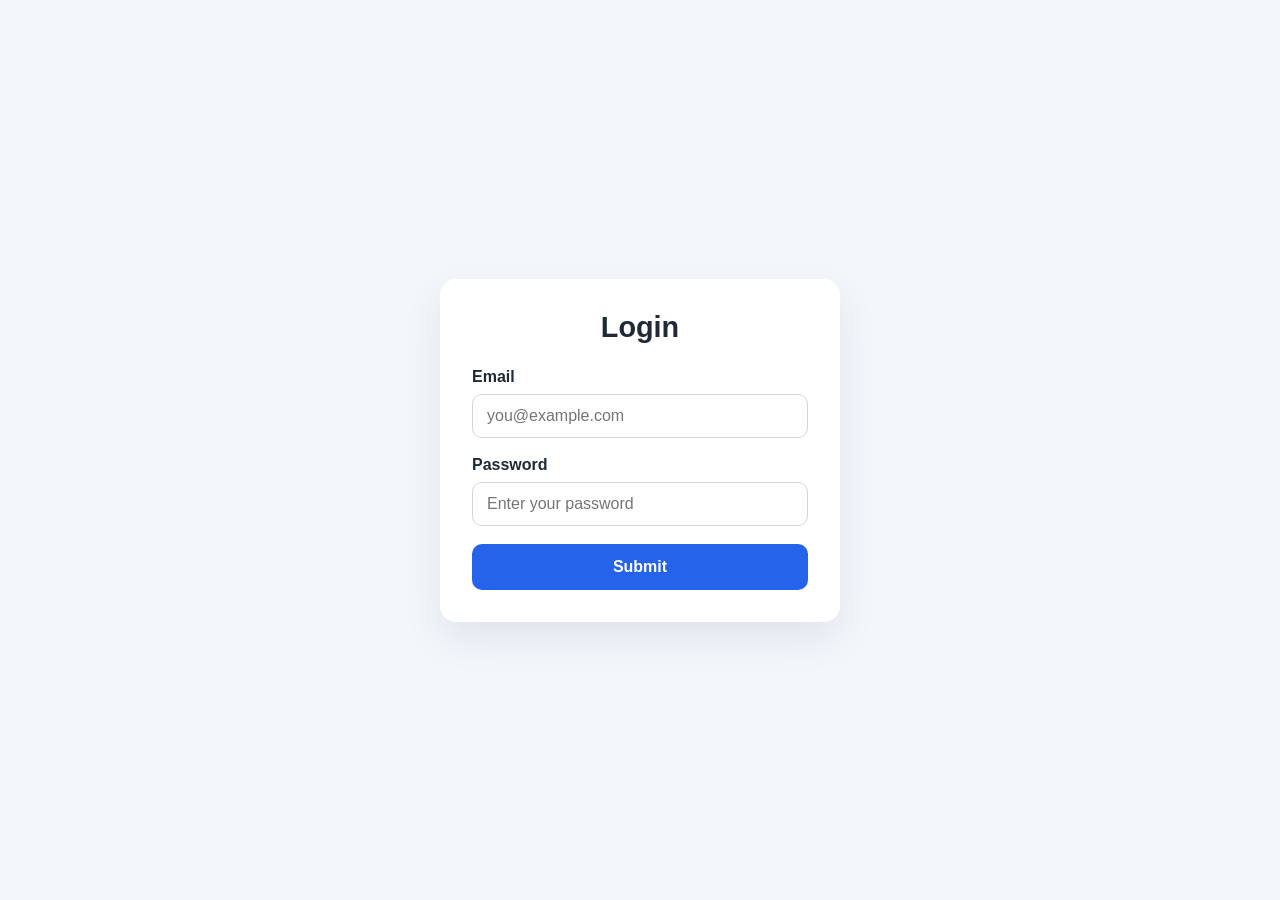
==== index.html @ dabc4637 "Initial commit" ====
<!DOCTYPE html>
<html lang="en">
<head>
    <meta charset="UTF-8">
    <meta name="viewport" content="width=device-width, initial-scale=1.0">
    <title>Digiskills</title>
    <link rel="stylesheet" href="style.css">
</head>
<body>
    <main class="form-page">
        <section class="form-card">
            <h1>Login</h1>
            <form>
                <label for="email">Email</label>
                <input type="email" id="email" name="email" placeholder="you@example.com" required>

                <label for="password">Password</label>
                <input type="password" id="password" name="password" placeholder="Enter your password" required>

                <button type="submit">Submit</button>
            </form>
        </section>
    </main>
</body>
</html>
---- style.css ----
:root {
    font-family: Arial, sans-serif;
    background: #f3f6fb;
    color: #1f2937;
}

* {
    box-sizing: border-box;
}

body, html {
    margin: 0;
    min-height: 100%;
}

.form-page {
    display: flex;
    align-items: center;
    justify-content: center;
    min-height: 100vh;
    padding: 16px;
}

.form-card {
    width: 100%;
    max-width: 400px;
    background: #ffffff;
    padding: 32px;
    border-radius: 16px;
    box-shadow: 0 16px 40px rgba(15, 23, 42, 0.08);
}

.form-card h1 {
    margin: 0 0 24px;
    font-size: 1.8rem;
    text-align: center;
}

label {
    display: block;
    margin-bottom: 8px;
    font-weight: 600;
}

input {
    width: 100%;
    padding: 12px 14px;
    margin-bottom: 18px;
    border: 1px solid #d1d5db;
    border-radius: 10px;
    font-size: 1rem;
}

input:focus {
    outline: none;
    border-color: #2563eb;
    box-shadow: 0 0 0 4px rgba(37, 99, 235, 0.12);
}

button {
    width: 100%;
    padding: 14px;
    background: #2563eb;
    color: white;
    border: none;
    border-radius: 10px;
    font-size: 1rem;
    font-weight: 700;
    cursor: pointer;
}

button:hover {
    background: #1d4ed8;
}
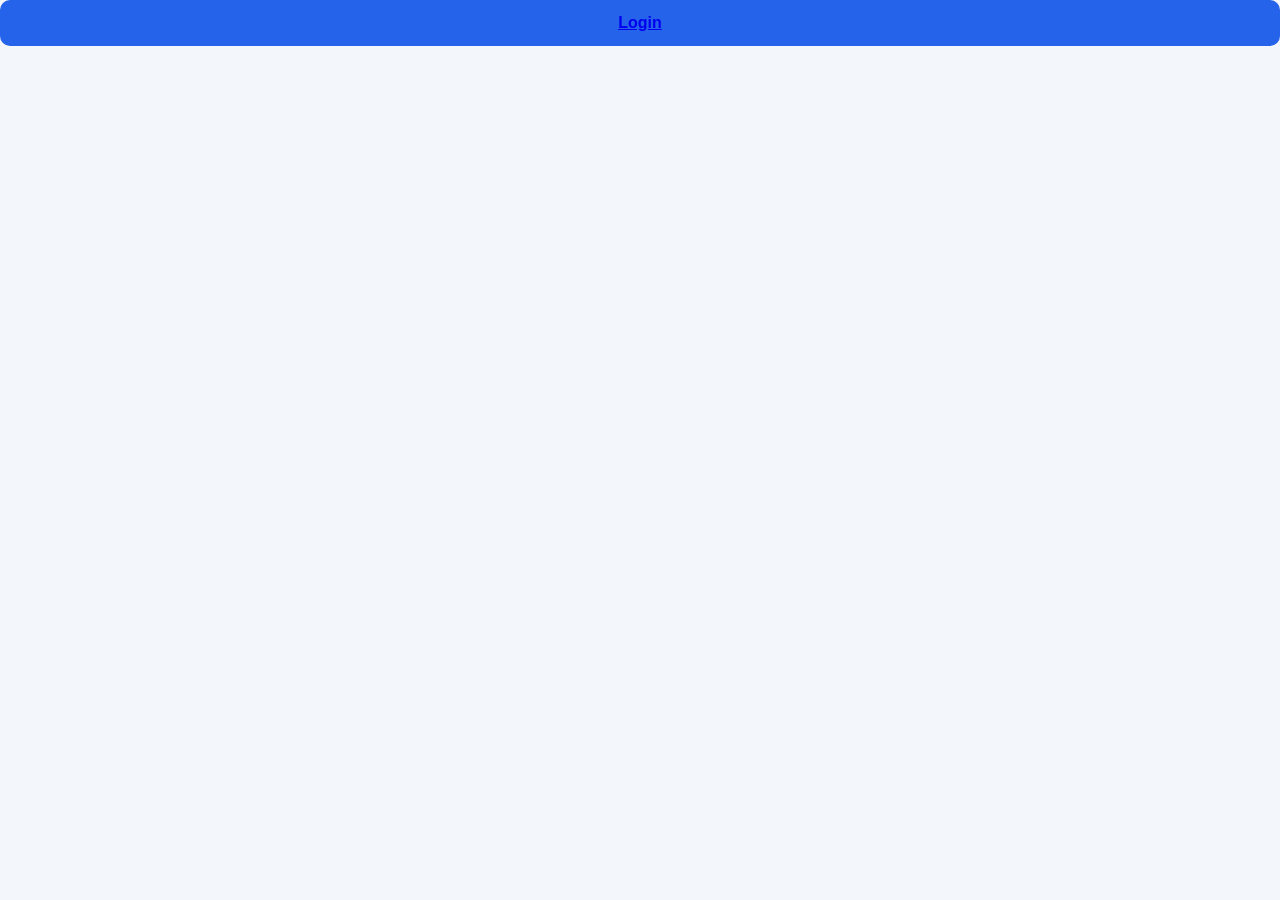
==== commit 218883c9: "Create Login page" ====
--- a/index.html
+++ b/index.html
@@ -7,19 +7,6 @@
     <link rel="stylesheet" href="style.css">
 </head>
 <body>
-    <main class="form-page">
-        <section class="form-card">
-            <h1>Login</h1>
-            <form>
-                <label for="email">Email</label>
-                <input type="email" id="email" name="email" placeholder="you@example.com" required>
-
-                <label for="password">Password</label>
-                <input type="password" id="password" name="password" placeholder="Enter your password" required>
-
-                <button type="submit">Submit</button>
-            </form>
-        </section>
-    </main>
+   <button><a href="login.html">Login</a></button>
 </body>
 </html>
